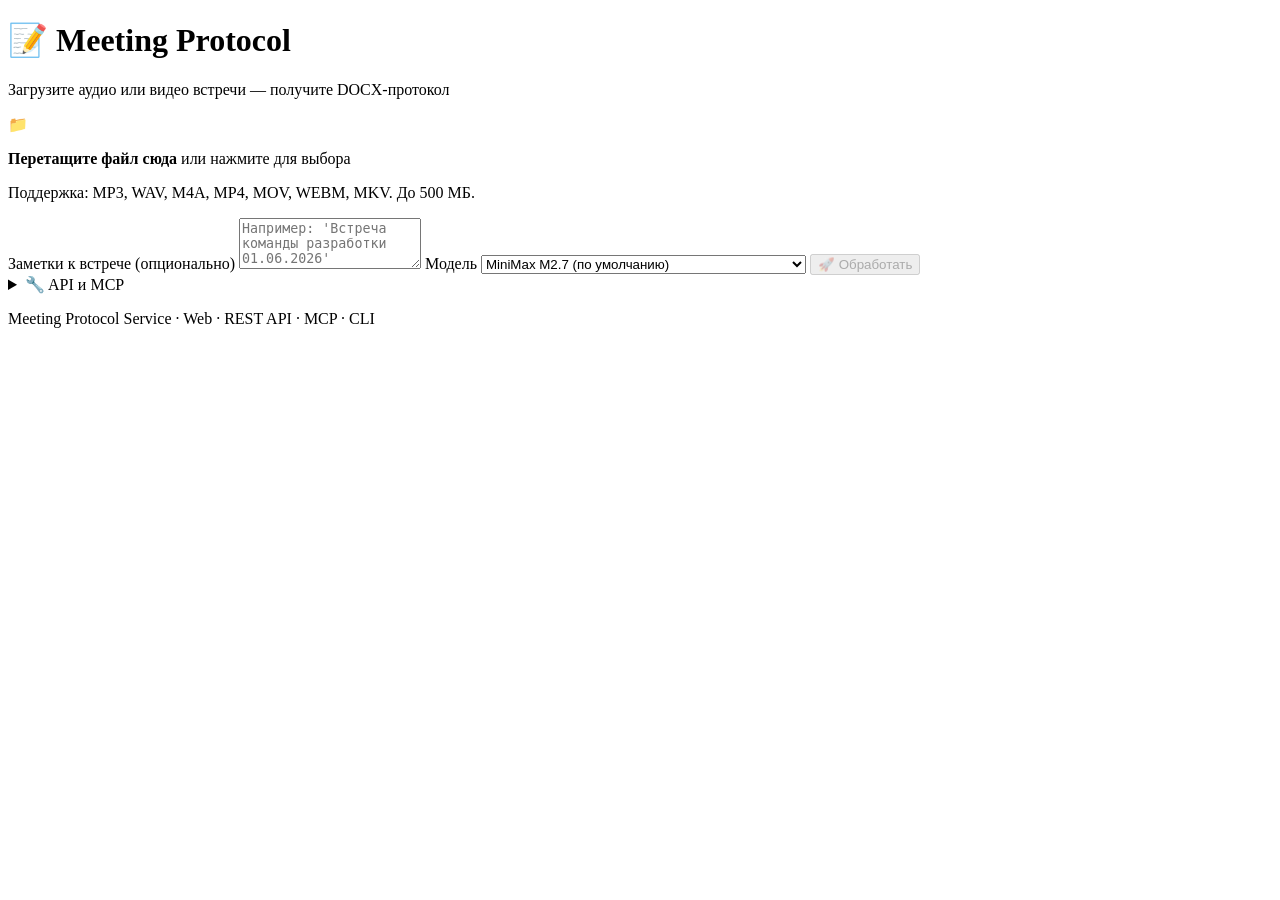
==== app/static/index.html @ 63f80dbf "feat: initial commit - FastAPI service: web UI + REST API + MCP server - ASR: MiniMax Whisper (audio" ====
<!DOCTYPE html>
<html lang="ru">
<head>
<meta charset="utf-8">
<title>Meeting Protocol — Сервис транскрибации</title>
<meta name="viewport" content="width=device-width, initial-scale=1">
<link rel="stylesheet" href="/static/styles.css">
</head>
<body>
<div class="container">
  <header>
    <h1>📝 Meeting Protocol</h1>
    <p class="subtitle">Загрузите аудио или видео встречи — получите DOCX-протокол</p>
  </header>

  <main>
    <section class="upload-section">
      <div class="drop-zone" id="dropZone">
        <div class="drop-zone-content">
          <div class="icon">📁</div>
          <p><strong>Перетащите файл сюда</strong> или нажмите для выбора</p>
          <p class="hint">Поддержка: MP3, WAV, M4A, MP4, MOV, WEBM, MKV. До 500 МБ.</p>
          <input type="file" id="fileInput" accept="audio/*,video/*" hidden>
        </div>
      </div>

      <div class="file-info" id="fileInfo" style="display:none">
        <div class="file-info-row">
          <span class="label">Файл:</span>
          <span id="fileName">—</span>
        </div>
        <div class="file-info-row">
          <span class="label">Размер:</span>
          <span id="fileSize">—</span>
        </div>
        <div class="file-info-row">
          <span class="label">Тип:</span>
          <span id="fileType">—</span>
        </div>
        <button class="btn-link" id="resetFile">✕ Сбросить</button>
      </div>
    </section>

    <section class="form-section">
      <label>
        <span>Заметки к встрече (опционально)</span>
        <textarea id="promptInput" rows="3" placeholder="Например: 'Встреча команды разработки 01.06.2026'"></textarea>
      </label>
      <label>
        <span>Модель</span>
        <select id="modelSelect">
          <option value="minimax">MiniMax M2.7 (по умолчанию)</option>
          <option value="m3">MiniMax M3 (только для видео, глубокий анализ)</option>
          <option value="ollama">Ollama qwen2.5:14b (локально)</option>
        </select>
      </label>
      <button class="btn-primary" id="submitBtn" disabled>🚀 Обработать</button>
    </section>

    <section class="progress-section" id="progressSection" style="display:none">
      <div class="progress-bar"><div class="progress-fill" id="progressFill"></div></div>
      <p class="status" id="statusText">Загрузка...</p>
    </section>

    <section class="result-section" id="resultSection" style="display:none">
      <h2>✅ Протокол готов</h2>
      <div class="result-actions">
        <a id="downloadLink" class="btn-primary" download>📥 Скачать DOCX</a>
        <button class="btn-secondary" id="viewJsonBtn">👁 Показать JSON</button>
        <button class="btn-secondary" id="newSessionBtn">🆕 Новая встреча</button>
      </div>
      <details id="jsonDetails">
        <summary>JSON-структура протокола</summary>
        <pre id="jsonOutput"></pre>
      </details>
    </section>

    <section class="error-section" id="errorSection" style="display:none">
      <h2>❌ Ошибка</h2>
      <p id="errorText"></p>
      <button class="btn-secondary" id="retryBtn">↻ Попробовать снова</button>
    </section>

    <section class="info-section">
      <details>
        <summary>🔧 API и MCP</summary>
        <div class="api-info">
          <p><strong>REST API:</strong></p>
          <ul>
            <li><code>POST /api/v1/transcribe</code> — multipart: file, prompt, model</li>
            <li><code>GET /api/v1/jobs/{id}</code> — статус</li>
            <li><code>GET /api/v1/download/{filename}</code> — DOCX</li>
            <li><code>GET /api/v1/jobs</code> — список завершённых</li>
          </ul>
          <p><strong>MCP (Model Context Protocol):</strong></p>
          <ul>
            <li><code>GET /mcp/info</code> — discovery</li>
            <li><code>GET /mcp/sse</code> — SSE transport</li>
            <li><code>POST /mcp/rpc</code> — JSON-RPC 2.0 (initialize, tools/list, tools/call)</li>
            <li>Инструменты: <code>transcribe_meeting</code>, <code>get_protocol</code>, <code>list_protocols</code></li>
          </ul>
          <p><strong>CLI:</strong></p>
          <ul>
            <li><code>python -m app.cli transcribe meeting.mp4</code></li>
            <li><code>python -m app.cli list</code></li>
          </ul>
        </div>
      </details>
    </section>
  </main>

  <footer>
    <p>Meeting Protocol Service · Web · REST API · MCP · CLI</p>
  </footer>
</div>
<script src="/static/app.js"></script>
</body>
</html>
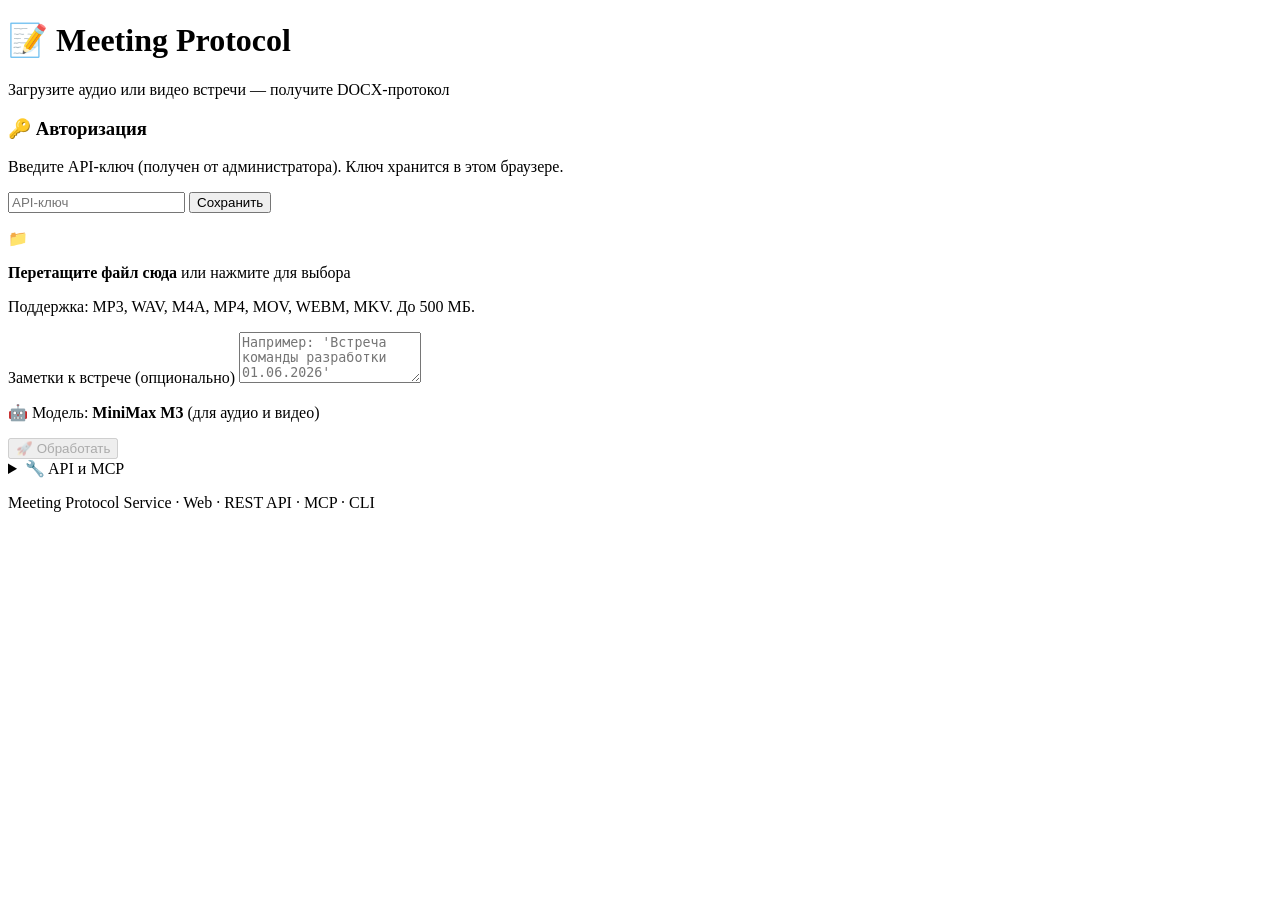
==== commit 6b15c6a2: "feat: add Bearer auth, remove model selection (M3 only) - Add Bearer-token auth via API_KEY in .env " ====
--- a/app/static/index.html
+++ b/app/static/index.html
@@ -14,6 +14,16 @@
   </header>
 
   <main>
+    <section class="auth-section" id="authSection">
+      <h3>🔑 Авторизация</h3>
+      <p class="hint">Введите API-ключ (получен от администратора). Ключ хранится в этом браузере.</p>
+      <div class="auth-row">
+        <input type="password" id="apiKeyInput" placeholder="API-ключ" autocomplete="off">
+        <button class="btn-primary" id="saveKeyBtn">Сохранить</button>
+      </div>
+      <p class="auth-status" id="authStatus"></p>
+    </section>
+
     <section class="upload-section">
       <div class="drop-zone" id="dropZone">
         <div class="drop-zone-content">
@@ -46,14 +56,7 @@
         <span>Заметки к встрече (опционально)</span>
         <textarea id="promptInput" rows="3" placeholder="Например: 'Встреча команды разработки 01.06.2026'"></textarea>
       </label>
-      <label>
-        <span>Модель</span>
-        <select id="modelSelect">
-          <option value="minimax">MiniMax M2.7 (по умолчанию)</option>
-          <option value="m3">MiniMax M3 (только для видео, глубокий анализ)</option>
-          <option value="ollama">Ollama qwen2.5:14b (локально)</option>
-        </select>
-      </label>
+      <p class="model-info">🤖 Модель: <b>MiniMax M3</b> (для аудио и видео)</p>
       <button class="btn-primary" id="submitBtn" disabled>🚀 Обработать</button>
     </section>
 
@@ -85,9 +88,9 @@
       <details>
         <summary>🔧 API и MCP</summary>
         <div class="api-info">
-          <p><strong>REST API:</strong></p>
+          <p><strong>REST API (требуется Authorization: Bearer &lt;key&gt;):</strong></p>
           <ul>
-            <li><code>POST /api/v1/transcribe</code> — multipart: file, prompt, model</li>
+            <li><code>POST /api/v1/transcribe</code> — multipart: file, prompt</li>
             <li><code>GET /api/v1/jobs/{id}</code> — статус</li>
             <li><code>GET /api/v1/download/{filename}</code> — DOCX</li>
             <li><code>GET /api/v1/jobs</code> — список завершённых</li>
@@ -96,13 +99,8 @@
           <ul>
             <li><code>GET /mcp/info</code> — discovery</li>
             <li><code>GET /mcp/sse</code> — SSE transport</li>
-            <li><code>POST /mcp/rpc</code> — JSON-RPC 2.0 (initialize, tools/list, tools/call)</li>
+            <li><code>POST /mcp/rpc</code> — JSON-RPC 2.0</li>
             <li>Инструменты: <code>transcribe_meeting</code>, <code>get_protocol</code>, <code>list_protocols</code></li>
-          </ul>
-          <p><strong>CLI:</strong></p>
-          <ul>
-            <li><code>python -m app.cli transcribe meeting.mp4</code></li>
-            <li><code>python -m app.cli list</code></li>
           </ul>
         </div>
       </details>
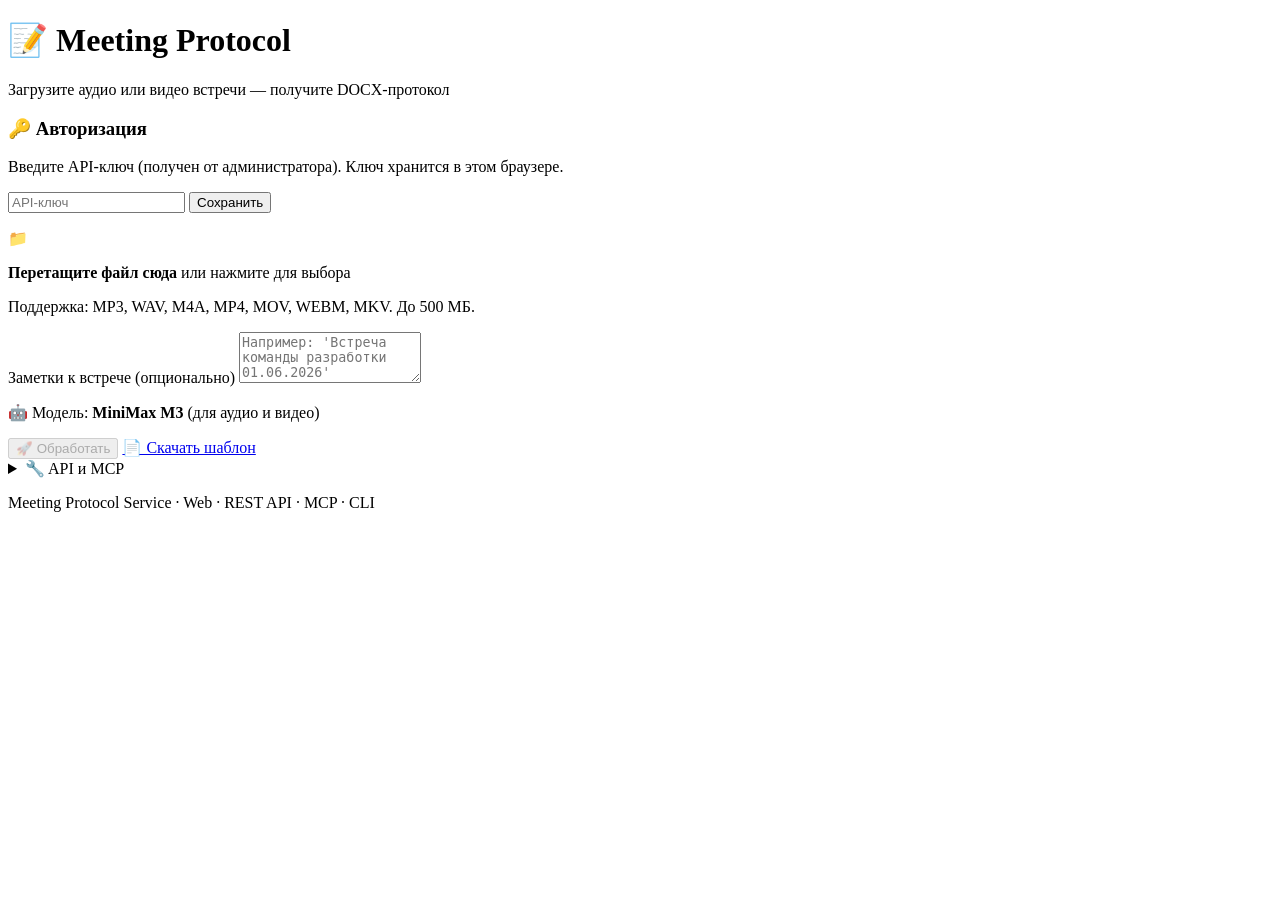
==== commit 8e77691c: "feat: public template download via /api/v1/template - Copy approved protocol template v2 into app/st" ====
--- a/app/static/index.html
+++ b/app/static/index.html
@@ -57,7 +57,10 @@
         <textarea id="promptInput" rows="3" placeholder="Например: 'Встреча команды разработки 01.06.2026'"></textarea>
       </label>
       <p class="model-info">🤖 Модель: <b>MiniMax M3</b> (для аудио и видео)</p>
-      <button class="btn-primary" id="submitBtn" disabled>🚀 Обработать</button>
+      <div class="form-actions">
+        <button class="btn-primary" id="submitBtn" disabled>🚀 Обработать</button>
+        <a class="btn-secondary" id="templateLink" href="/api/v1/template" download="protocol_template.docx">📄 Скачать шаблон</a>
+      </div>
     </section>
 
     <section class="progress-section" id="progressSection" style="display:none">
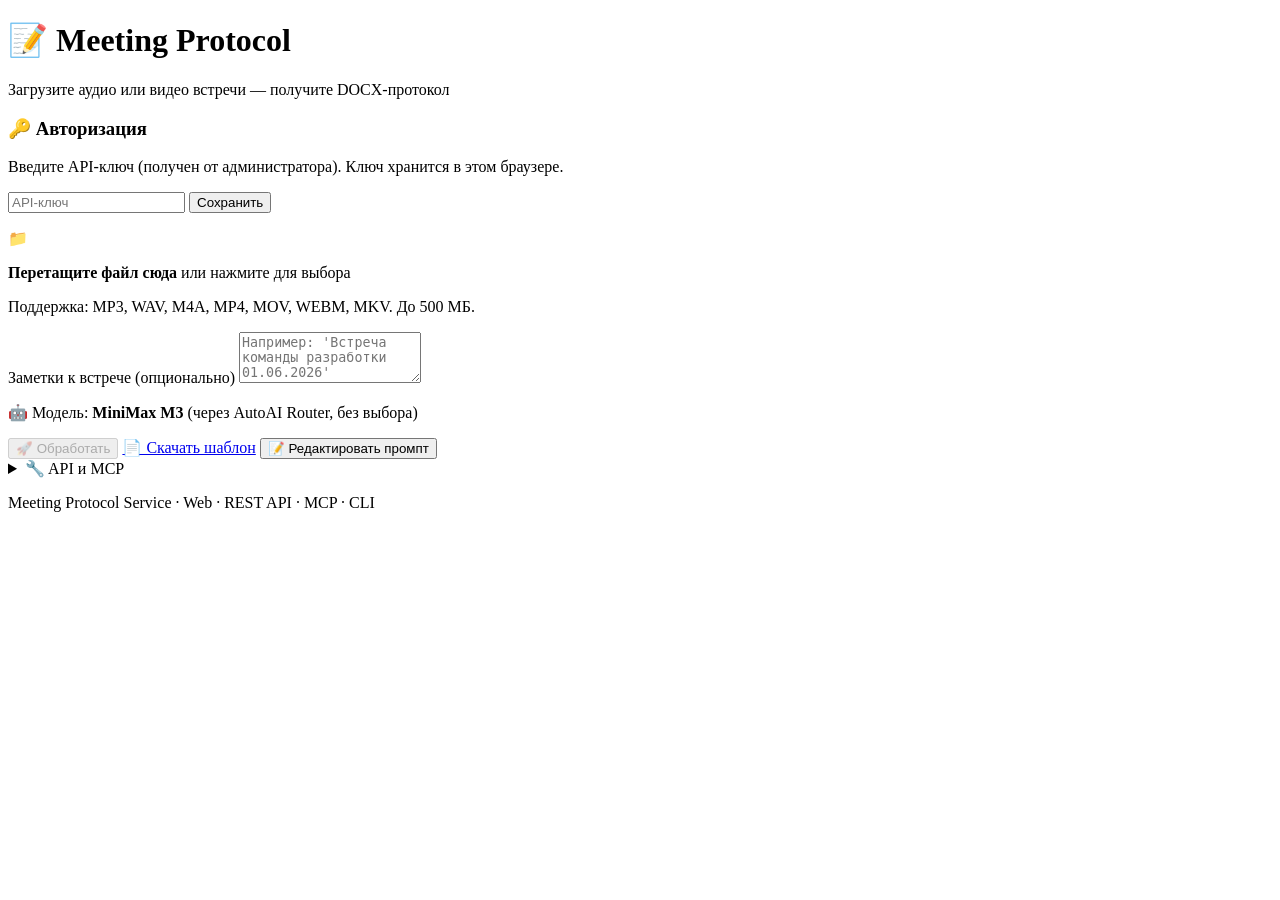
==== commit 4daf9909: "feat: AutoAI router for LLM + editable system prompts Architecture: - LLM (M3 chat/completions) → Au" ====
--- a/app/static/index.html
+++ b/app/static/index.html
@@ -56,12 +56,36 @@
         <span>Заметки к встрече (опционально)</span>
         <textarea id="promptInput" rows="3" placeholder="Например: 'Встреча команды разработки 01.06.2026'"></textarea>
       </label>
-      <p class="model-info">🤖 Модель: <b>MiniMax M3</b> (для аудио и видео)</p>
+      <p class="model-info">🤖 Модель: <b>MiniMax M3</b> (через AutoAI Router, без выбора)</p>
       <div class="form-actions">
         <button class="btn-primary" id="submitBtn" disabled>🚀 Обработать</button>
         <a class="btn-secondary" id="templateLink" href="/api/v1/template" download="protocol_template.docx">📄 Скачать шаблон</a>
+        <button class="btn-secondary" id="editPromptBtn" type="button">📝 Редактировать промпт</button>
       </div>
     </section>
+
+    <!-- Модалка редактирования системного промпта -->
+    <div class="modal" id="promptModal" hidden>
+      <div class="modal-content">
+        <header class="modal-header">
+          <h3 id="promptModalTitle">📝 Системный промпт</h3>
+          <button class="modal-close" id="promptModalClose" type="button">✕</button>
+        </header>
+        <div class="modal-body">
+          <div class="prompt-tabs">
+            <button class="prompt-tab active" data-name="audio" type="button">Audio (транскрипт)</button>
+            <button class="prompt-tab" data-name="video" type="button">Video (vision)</button>
+          </div>
+          <div class="prompt-meta" id="promptMeta">— символов, — строк</div>
+          <textarea id="promptEditor" spellcheck="false"></textarea>
+          <div class="prompt-actions">
+            <button class="btn-secondary" id="promptResetBtn" type="button">↻ Сбросить на дефолт</button>
+            <button class="btn-primary" id="promptSaveBtn" type="button">💾 Сохранить</button>
+          </div>
+          <p class="prompt-status" id="promptStatus"></p>
+        </div>
+      </div>
+    </div>
 
     <section class="progress-section" id="progressSection" style="display:none">
       <div class="progress-bar"><div class="progress-fill" id="progressFill"></div></div>
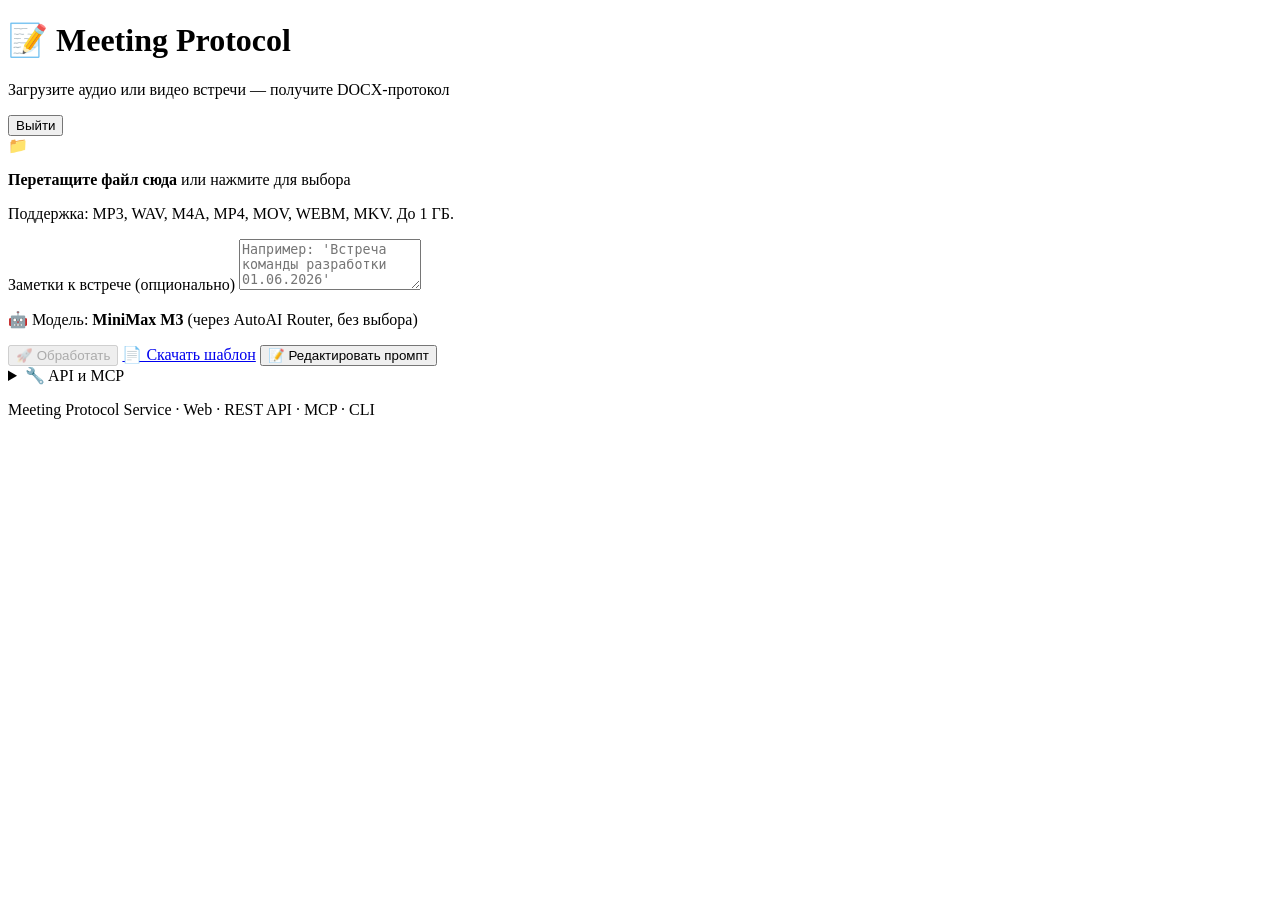
==== commit 4e05d575: "feat: XHR upload w/ progress, mobile-responsive UI, dark mode" ====
--- a/app/static/index.html
+++ b/app/static/index.html
@@ -3,7 +3,10 @@
 <head>
 <meta charset="utf-8">
 <title>Meeting Protocol — Сервис транскрибации</title>
-<meta name="viewport" content="width=device-width, initial-scale=1">
+<meta name="viewport" content="width=device-width, initial-scale=1, viewport-fit=cover">
+<meta name="theme-color" content="#2563eb">
+<meta name="apple-mobile-web-app-capable" content="yes">
+<meta name="apple-mobile-web-app-status-bar-style" content="default">
 <link rel="stylesheet" href="/static/styles.css">
 </head>
 <body>
@@ -11,25 +14,20 @@
   <header>
     <h1>📝 Meeting Protocol</h1>
     <p class="subtitle">Загрузите аудио или видео встречи — получите DOCX-протокол</p>
+    <div class="user-bar">
+      <span id="userInfo" class="user-info"></span>
+      <button class="btn-link-logout" id="logoutBtn">Выйти</button>
+    </div>
   </header>
 
   <main>
-    <section class="auth-section" id="authSection">
-      <h3>🔑 Авторизация</h3>
-      <p class="hint">Введите API-ключ (получен от администратора). Ключ хранится в этом браузере.</p>
-      <div class="auth-row">
-        <input type="password" id="apiKeyInput" placeholder="API-ключ" autocomplete="off">
-        <button class="btn-primary" id="saveKeyBtn">Сохранить</button>
-      </div>
-      <p class="auth-status" id="authStatus"></p>
-    </section>
 
     <section class="upload-section">
       <div class="drop-zone" id="dropZone">
         <div class="drop-zone-content">
           <div class="icon">📁</div>
           <p><strong>Перетащите файл сюда</strong> или нажмите для выбора</p>
-          <p class="hint">Поддержка: MP3, WAV, M4A, MP4, MOV, WEBM, MKV. До 500 МБ.</p>
+          <p class="hint">Поддержка: MP3, WAV, M4A, MP4, MOV, WEBM, MKV. До 1 ГБ.</p>
           <input type="file" id="fileInput" accept="audio/*,video/*" hidden>
         </div>
       </div>
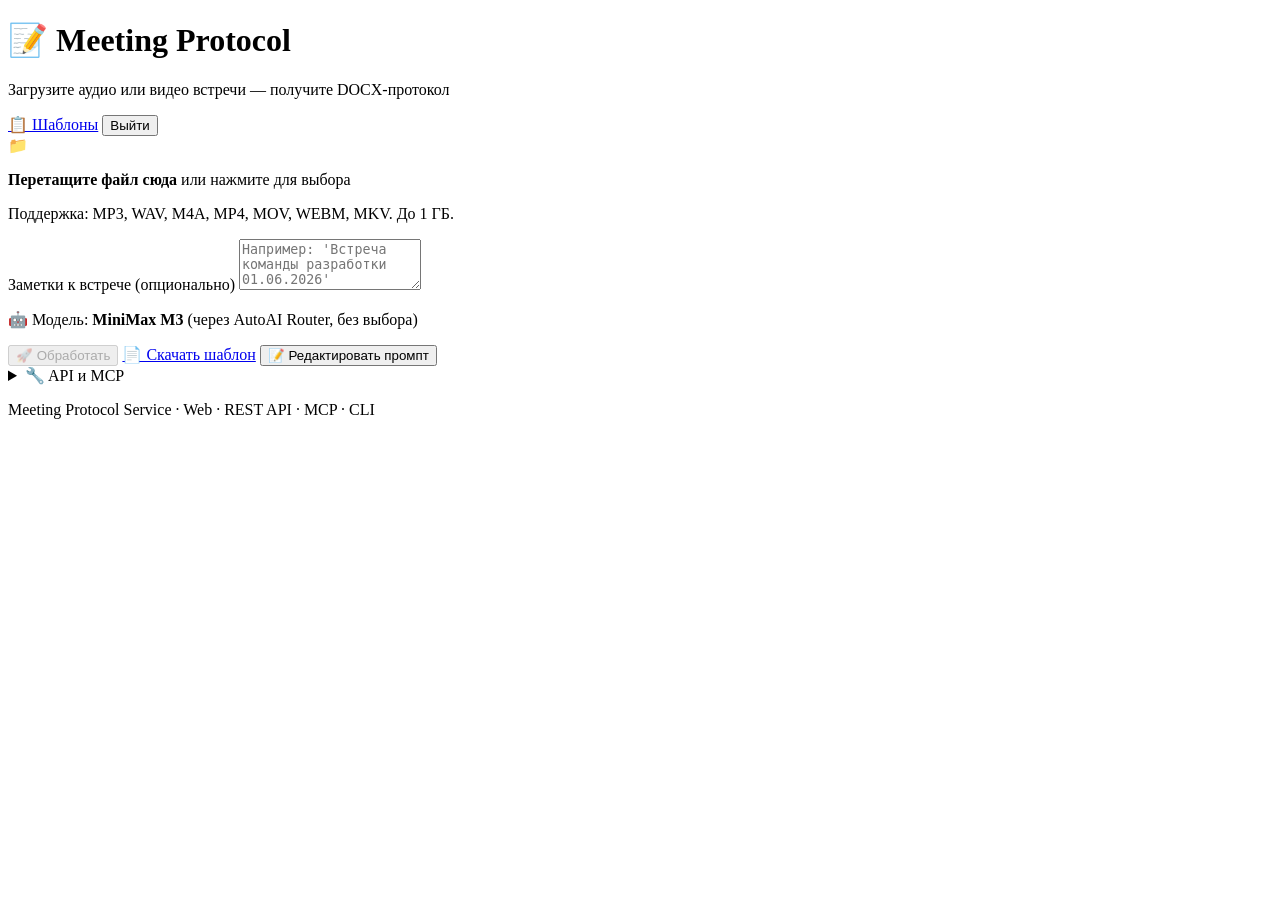
==== commit 7829a51c: "feat: protocol templates system (create from DOCX/txt/md, auto-prompt, default selection) - app/temp" ====
--- a/app/static/index.html
+++ b/app/static/index.html
@@ -15,6 +15,7 @@
     <h1>📝 Meeting Protocol</h1>
     <p class="subtitle">Загрузите аудио или видео встречи — получите DOCX-протокол</p>
     <div class="user-bar">
+      <a href="/static/templates.html" class="btn-link-logout">📋 Шаблоны</a>
       <span id="userInfo" class="user-info"></span>
       <button class="btn-link-logout" id="logoutBtn">Выйти</button>
     </div>
@@ -50,6 +51,11 @@
     </section>
 
     <section class="form-section">
+      <div class="template-selector" id="templateSelector" style="display:none">
+        <label for="templateSelect">📋 Шаблон:</label>
+        <select id="templateSelect"></select>
+        <a href="/static/templates.html" target="_blank">Управлять →</a>
+      </div>
       <label>
         <span>Заметки к встрече (опционально)</span>
         <textarea id="promptInput" rows="3" placeholder="Например: 'Встреча команды разработки 01.06.2026'"></textarea>
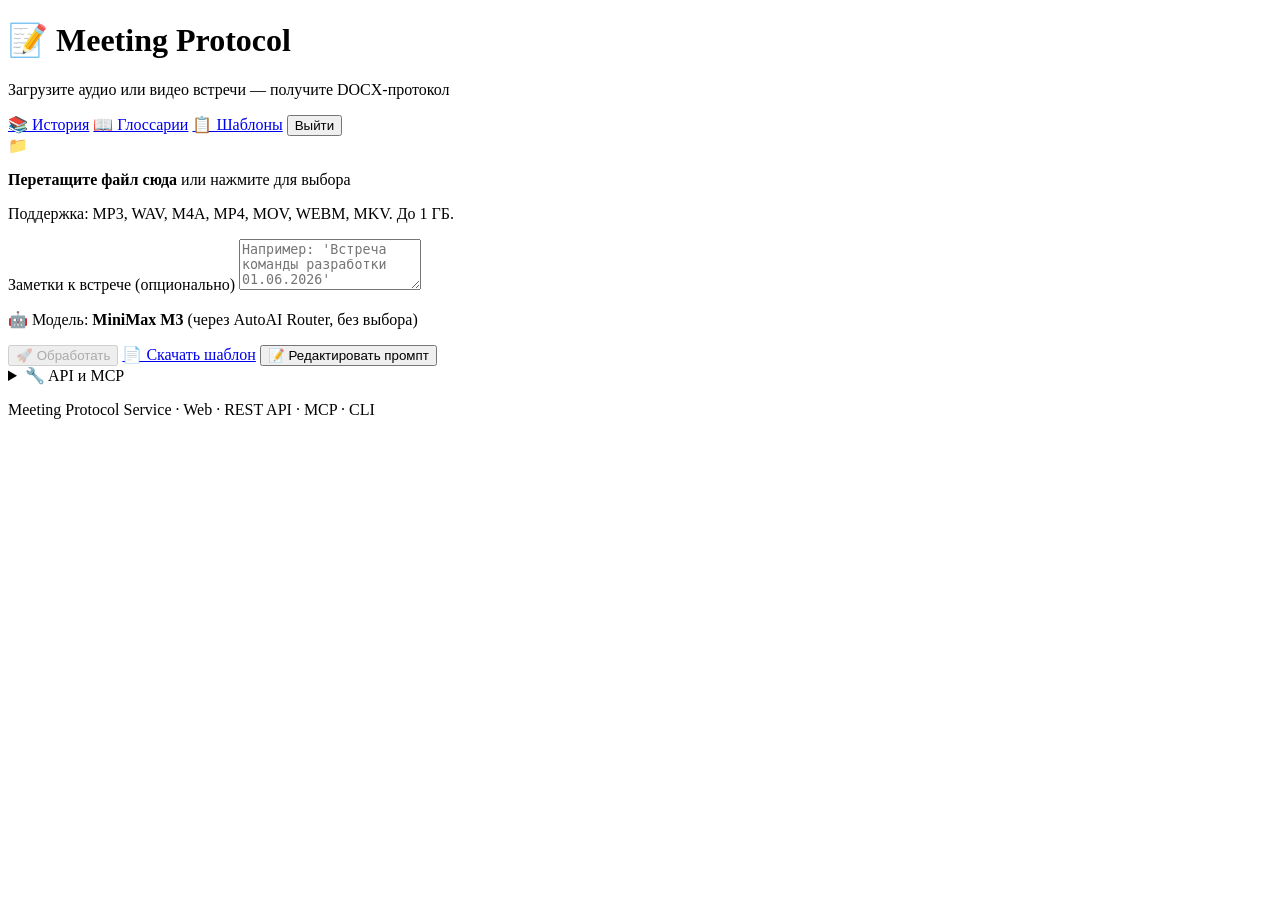
==== commit b6a47177: "feat(jobs): extended API (template/copy/regenerate/candidates/delete) + 10-column jobs UI - app/stor" ====
--- a/app/static/index.html
+++ b/app/static/index.html
@@ -15,7 +15,10 @@
     <h1>📝 Meeting Protocol</h1>
     <p class="subtitle">Загрузите аудио или видео встречи — получите DOCX-протокол</p>
     <div class="user-bar">
+      <a href="/static/jobs.html" class="btn-link-logout">📚 История</a>
+      <a href="/static/glossaries.html" class="btn-link-logout">📖 Глоссарии</a>
       <a href="/static/templates.html" class="btn-link-logout">📋 Шаблоны</a>
+      <a href="/static/admin.html" class="btn-link-logout" id="adminLink" style="display:none;">⚙️ Админка</a>
       <span id="userInfo" class="user-info"></span>
       <button class="btn-link-logout" id="logoutBtn">Выйти</button>
     </div>
